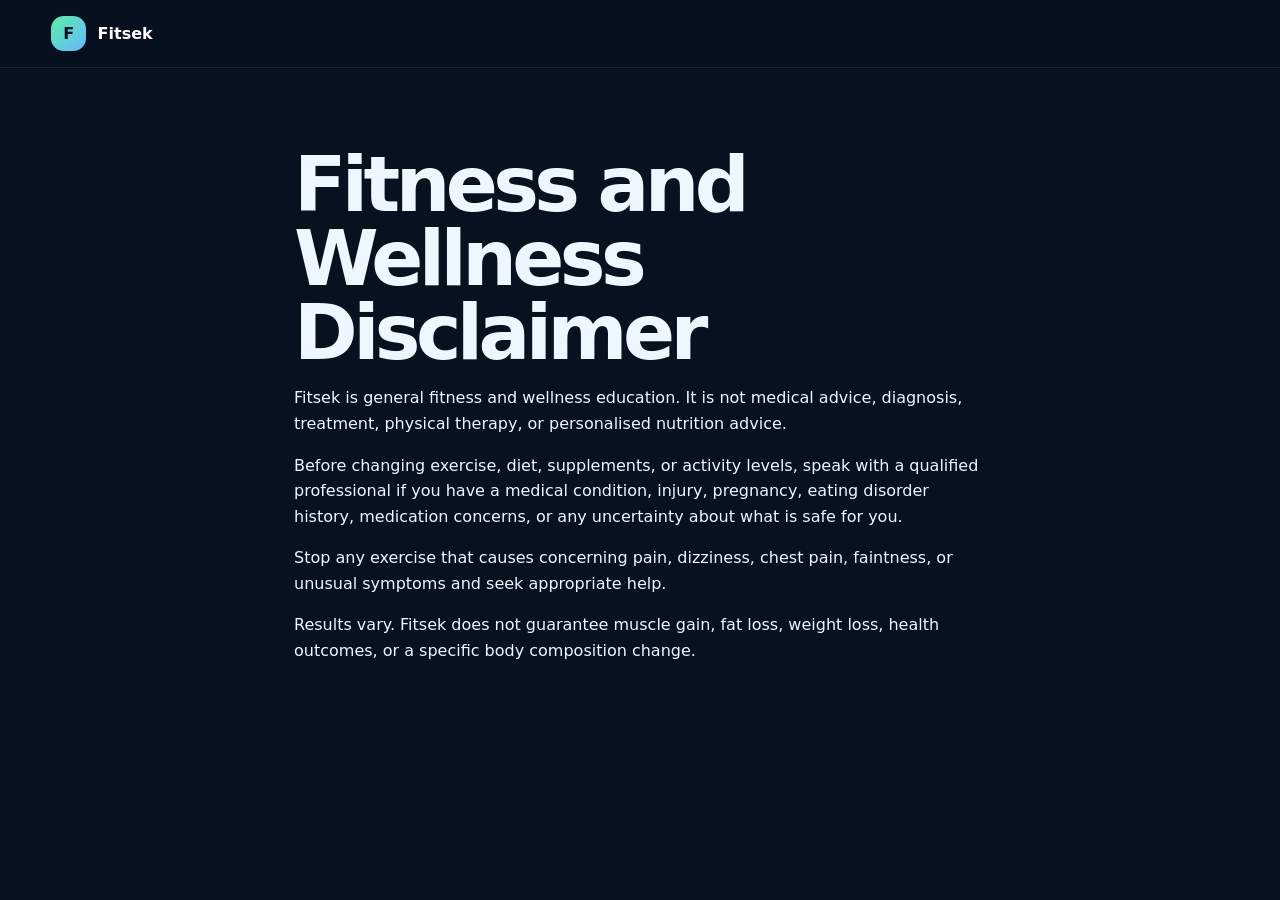
==== site/disclaimer.html @ 4f4042d8 "feat: add Fitsek content operating system" ====
<!doctype html><html lang="en-AU"><head><meta charset="utf-8"><meta name="viewport" content="width=device-width, initial-scale=1"><title>Fitness Disclaimer — Fitsek</title><link rel="stylesheet" href="/styles.css"></head><body class="page"><header class="site-header"><a class="brand" href="/"><span class="brand-mark">F</span><span>Fitsek</span></a></header><main class="content-page narrow"><h1>Fitness and Wellness Disclaimer</h1><p>Fitsek is general fitness and wellness education. It is not medical advice, diagnosis, treatment, physical therapy, or personalised nutrition advice.</p><p>Before changing exercise, diet, supplements, or activity levels, speak with a qualified professional if you have a medical condition, injury, pregnancy, eating disorder history, medication concerns, or any uncertainty about what is safe for you.</p><p>Stop any exercise that causes concerning pain, dizziness, chest pain, faintness, or unusual symptoms and seek appropriate help.</p><p>Results vary. Fitsek does not guarantee muscle gain, fat loss, weight loss, health outcomes, or a specific body composition change.</p></main></body></html>
---- styles.css ----
*{box-sizing:border-box}html{scroll-behavior:smooth}body{margin:0;background:#07111f;color:#eef6ff;font-family:Inter,ui-sans-serif,system-ui,-apple-system,BlinkMacSystemFont,"Segoe UI",sans-serif;line-height:1.6}a{color:#8be9c6}a:hover{color:#b8ffe4}.site-header{position:sticky;top:0;z-index:20;display:flex;align-items:center;justify-content:space-between;gap:1rem;padding:1rem clamp(1rem,4vw,4rem);background:rgba(7,17,31,.86);backdrop-filter:blur(14px);border-bottom:1px solid rgba(255,255,255,.08)}.brand{display:flex;align-items:center;gap:.7rem;font-weight:800;text-decoration:none;color:#fff}.brand-mark{display:grid;place-items:center;width:2.2rem;height:2.2rem;border-radius:.8rem;background:linear-gradient(135deg,#58f0a7,#6ab7ff);color:#06101e}.site-header nav,.site-footer nav{display:flex;gap:1rem;flex-wrap:wrap}.site-header nav a,.site-footer nav a{text-decoration:none;color:#cfe2f3;font-size:.95rem}.section{padding:clamp(3rem,7vw,6rem) clamp(1rem,5vw,5rem);max-width:1200px;margin:auto}.hero{display:grid;grid-template-columns:minmax(0,1.1fr) minmax(280px,.8fr);gap:3rem;align-items:center;min-height:78vh}.eyebrow{text-transform:uppercase;letter-spacing:.14em;color:#8be9c6;font-weight:800;font-size:.78rem}.hero h1,.content-page h1{font-size:clamp(2.5rem,6vw,5.6rem);line-height:.96;margin:.2rem 0 1rem;letter-spacing:-.06em}.section h2{font-size:clamp(2rem,4vw,3.5rem);line-height:1.05;letter-spacing:-.04em;margin:.25rem 0 1rem}.lede{font-size:clamp(1.08rem,2vw,1.35rem);color:#cfe2f3;max-width:68ch}.cta-row{display:flex;gap:1rem;flex-wrap:wrap;margin:2rem 0}.button{display:inline-flex;align-items:center;justify-content:center;border-radius:999px;padding:.9rem 1.2rem;font-weight:800;text-decoration:none;border:1px solid rgba(255,255,255,.16);cursor:pointer}.primary{background:linear-gradient(135deg,#58f0a7,#6ab7ff);color:#06101e}.secondary{background:rgba(255,255,255,.07);color:#fff}.microcopy{font-size:.9rem;color:#9eb3c6}.hero-card{border:1px solid rgba(255,255,255,.12);border-radius:2rem;background:radial-gradient(circle at top left,rgba(88,240,167,.22),transparent 35%),rgba(255,255,255,.05);padding:1.2rem;box-shadow:0 30px 90px rgba(0,0,0,.35)}.score-card{border-radius:1.4rem;background:#0d1b2e;padding:1.5rem}.pill{display:inline-block;border-radius:999px;background:rgba(139,233,198,.12);color:#8be9c6;padding:.35rem .7rem;font-size:.8rem;font-weight:700}.checklist{list-style:none;padding:0;margin:1rem 0}.checklist li{padding:.65rem 0;border-bottom:1px solid rgba(255,255,255,.08)}.checklist li:before{content:"✓";color:#58f0a7;margin-right:.6rem}.grid.three{display:grid;grid-template-columns:repeat(3,1fr);gap:1rem}.grid article,.steps div,.tracker-preview,.signup-form,.paid,.card-list>div,.guide-grid article{border:1px solid rgba(255,255,255,.1);border-radius:1.3rem;background:rgba(255,255,255,.045);padding:1.25rem}.steps{display:grid;grid-template-columns:repeat(4,1fr);gap:1rem}.steps span{display:grid;place-items:center;width:2rem;height:2rem;background:#58f0a7;color:#06101e;border-radius:50%;font-weight:900}.preview,.offer,.paid{display:grid;grid-template-columns:1fr 1fr;gap:2rem;align-items:center}.tracker-preview .row{display:grid;grid-template-columns:1fr 1fr .8fr;padding:.8rem;border-bottom:1px solid rgba(255,255,255,.08)}.tracker-preview .head{font-weight:900;color:#8be9c6}.good{color:#58f0a7}.warn{color:#ffd166}.signup-form label{display:block;font-weight:800;margin:.7rem 0 .4rem}.signup-form input[type=email]{width:100%;border:1px solid rgba(255,255,255,.16);border-radius:1rem;background:#07111f;color:#fff;padding:1rem;font-size:1rem}.checkbox{display:flex!important;gap:.6rem;font-weight:500!important;color:#cfe2f3}.hp{position:absolute;left:-9999px}.form-status{min-height:1.4rem;color:#8be9c6;font-weight:800}.faq details{border-top:1px solid rgba(255,255,255,.1);padding:1rem 0}.faq summary{cursor:pointer;font-weight:900}.site-footer{display:flex;justify-content:space-between;gap:1rem;flex-wrap:wrap;padding:2rem clamp(1rem,4vw,4rem);border-top:1px solid rgba(255,255,255,.08);background:#050b14}.content-page{max-width:1040px;margin:auto;padding:clamp(2rem,6vw,5rem) clamp(1rem,5vw,4rem)}.content-page.narrow{max-width:820px}.guide-grid,.card-list{display:grid;grid-template-columns:1fr 1fr;gap:1rem}.plan-table{width:100%;border-collapse:collapse;margin:1rem 0;background:rgba(255,255,255,.04);border-radius:1rem;overflow:hidden}.plan-table th,.plan-table td{text-align:left;border-bottom:1px solid rgba(255,255,255,.08);padding:.8rem}.text-link{font-weight:900}.page .site-header{position:relative}@media(max-width:820px){.hero,.preview,.offer,.paid,.grid.three,.steps,.guide-grid,.card-list{grid-template-columns:1fr}.site-header{position:relative;align-items:flex-start}.hero{min-height:auto}.site-header nav{font-size:.9rem}.hero h1,.content-page h1{font-size:2.7rem}}@media print{.site-header,.site-footer,.button{display:none}body{background:#fff;color:#111}.content-page{max-width:100%;padding:1rem}a{color:#111}}
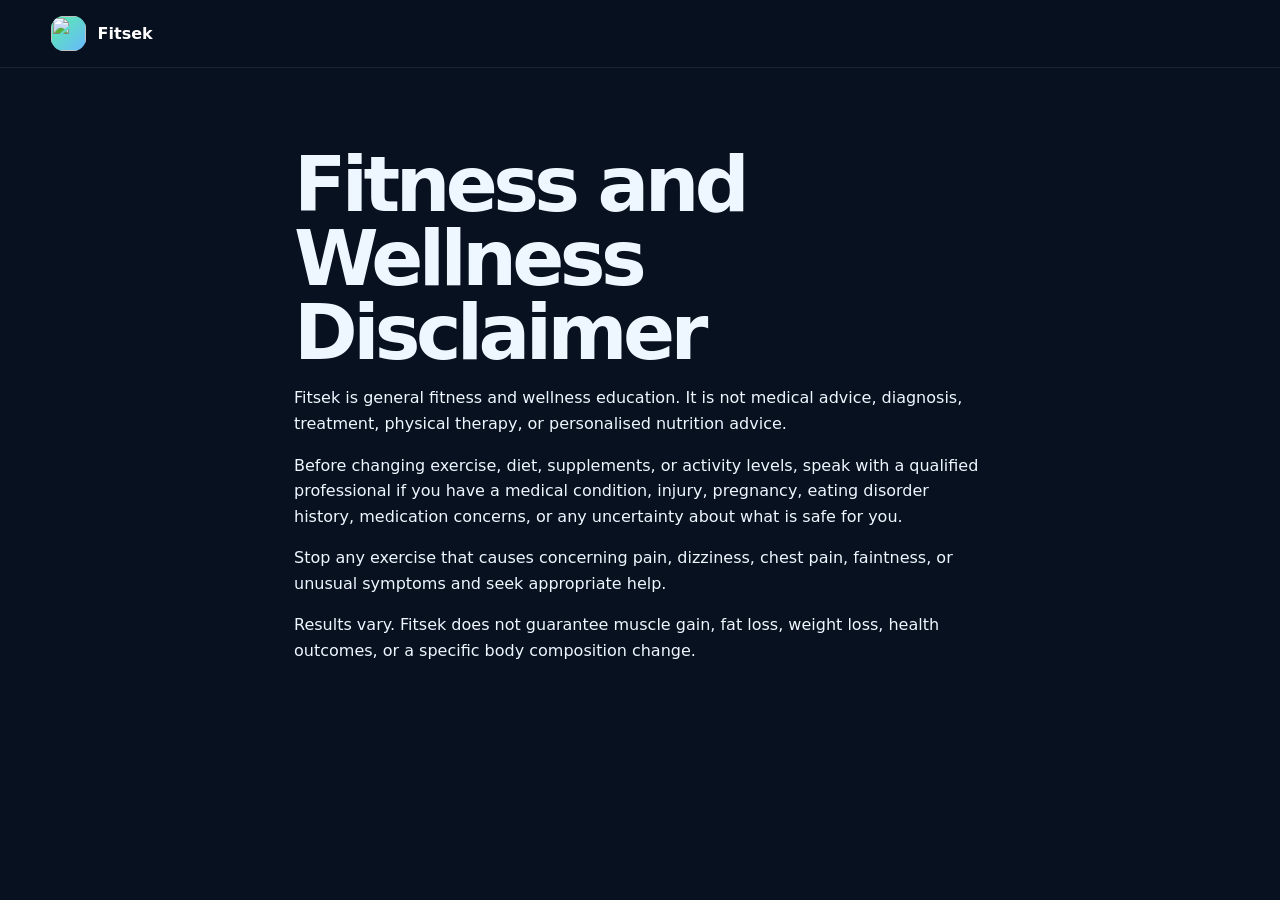
==== commit 6f4e73bb: "feat(fitsek): add mixed social funnel and tracked bio routes" ====
--- a/site/disclaimer.html
+++ b/site/disclaimer.html
@@ -1 +1,4 @@
-<!doctype html><html lang="en-AU"><head><meta charset="utf-8"><meta name="viewport" content="width=device-width, initial-scale=1"><title>Fitness Disclaimer — Fitsek</title><link rel="stylesheet" href="/styles.css"></head><body class="page"><header class="site-header"><a class="brand" href="/"><span class="brand-mark">F</span><span>Fitsek</span></a></header><main class="content-page narrow"><h1>Fitness and Wellness Disclaimer</h1><p>Fitsek is general fitness and wellness education. It is not medical advice, diagnosis, treatment, physical therapy, or personalised nutrition advice.</p><p>Before changing exercise, diet, supplements, or activity levels, speak with a qualified professional if you have a medical condition, injury, pregnancy, eating disorder history, medication concerns, or any uncertainty about what is safe for you.</p><p>Stop any exercise that causes concerning pain, dizziness, chest pain, faintness, or unusual symptoms and seek appropriate help.</p><p>Results vary. Fitsek does not guarantee muscle gain, fat loss, weight loss, health outcomes, or a specific body composition change.</p></main></body></html>
+<!doctype html><html lang="en-AU"><head><meta charset="utf-8"><meta name="viewport" content="width=device-width, initial-scale=1"><title>Fitness Disclaimer — Fitsek</title><link rel="icon" href="/assets/brand/favicon.svg" type="image/svg+xml">
+  <link rel="alternate icon" href="/assets/brand/favicon-32.png" type="image/png">
+  <link rel="apple-touch-icon" href="/assets/brand/apple-touch-icon.png">
+  <link rel="manifest" href="/site.webmanifest"><link rel="stylesheet" href="/styles.css"><script defer src="https://static.cloudflareinsights.com/beacon.min.js" data-cf-beacon='{"token":"8db9f27461f9485aa8b7223ecf528865"}'></script><script defer src="/app.js"></script></head><body class="page"><header class="site-header"><a class="brand" href="/"><img class="brand-mark brand-mark-image" src="/assets/brand/fitsek-instagram-avatar.png" alt=""><span>Fitsek</span></a></header><main class="content-page narrow"><h1>Fitness and Wellness Disclaimer</h1><p>Fitsek is general fitness and wellness education. It is not medical advice, diagnosis, treatment, physical therapy, or personalised nutrition advice.</p><p>Before changing exercise, diet, supplements, or activity levels, speak with a qualified professional if you have a medical condition, injury, pregnancy, eating disorder history, medication concerns, or any uncertainty about what is safe for you.</p><p>Stop any exercise that causes concerning pain, dizziness, chest pain, faintness, or unusual symptoms and seek appropriate help.</p><p>Results vary. Fitsek does not guarantee muscle gain, fat loss, weight loss, health outcomes, or a specific body composition change.</p></main></body></html>
